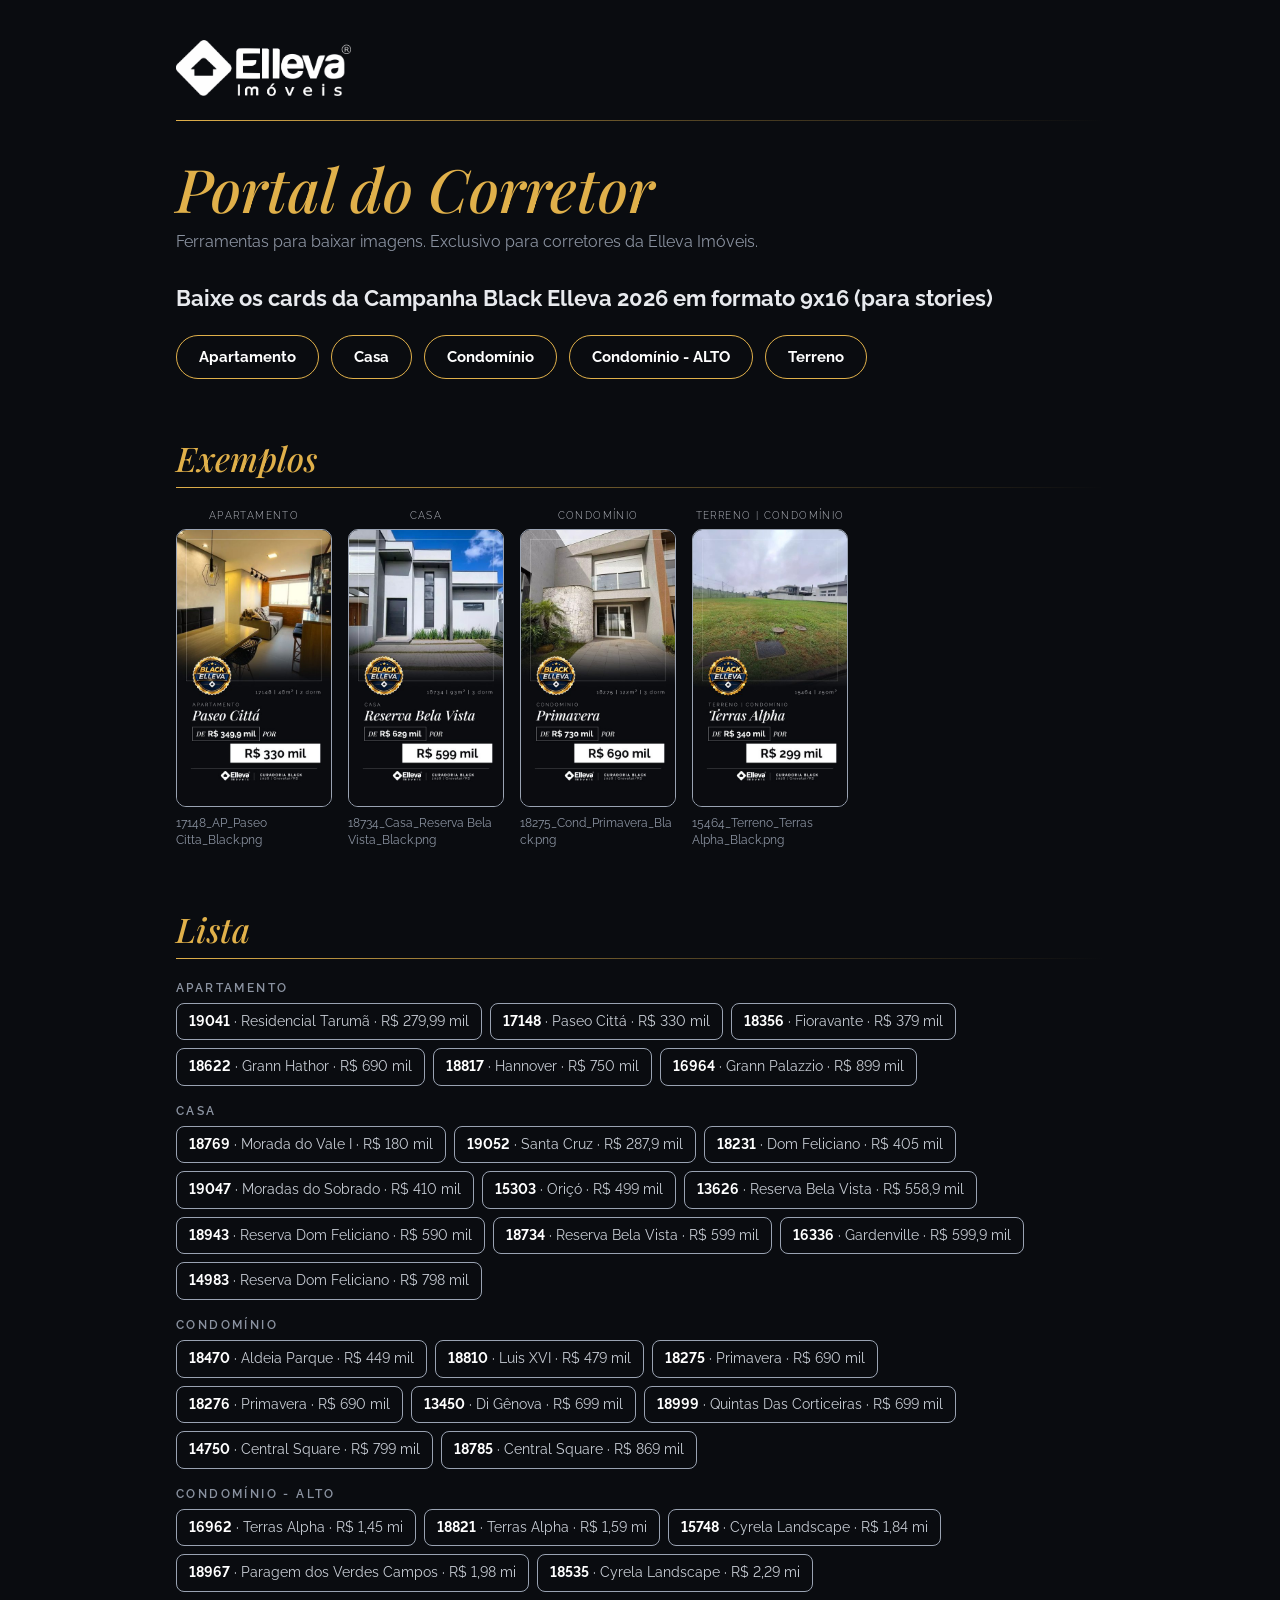
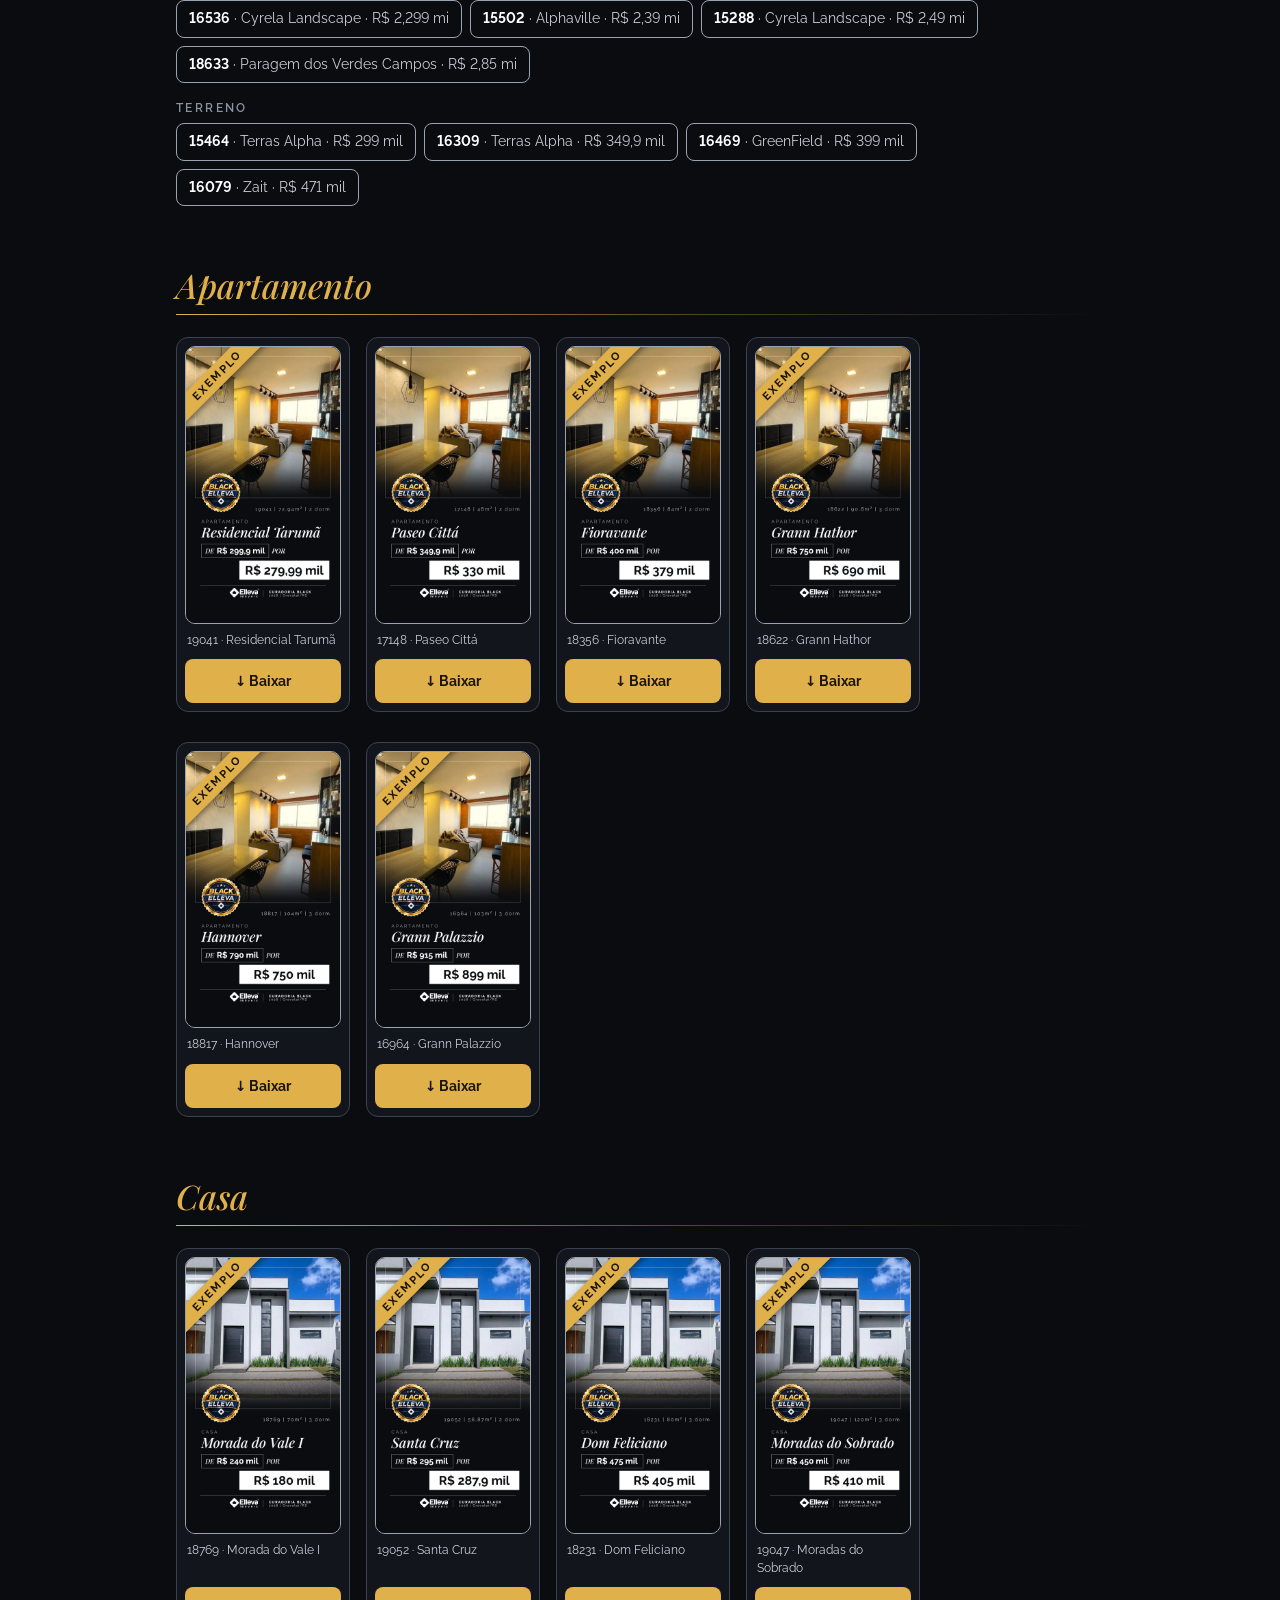
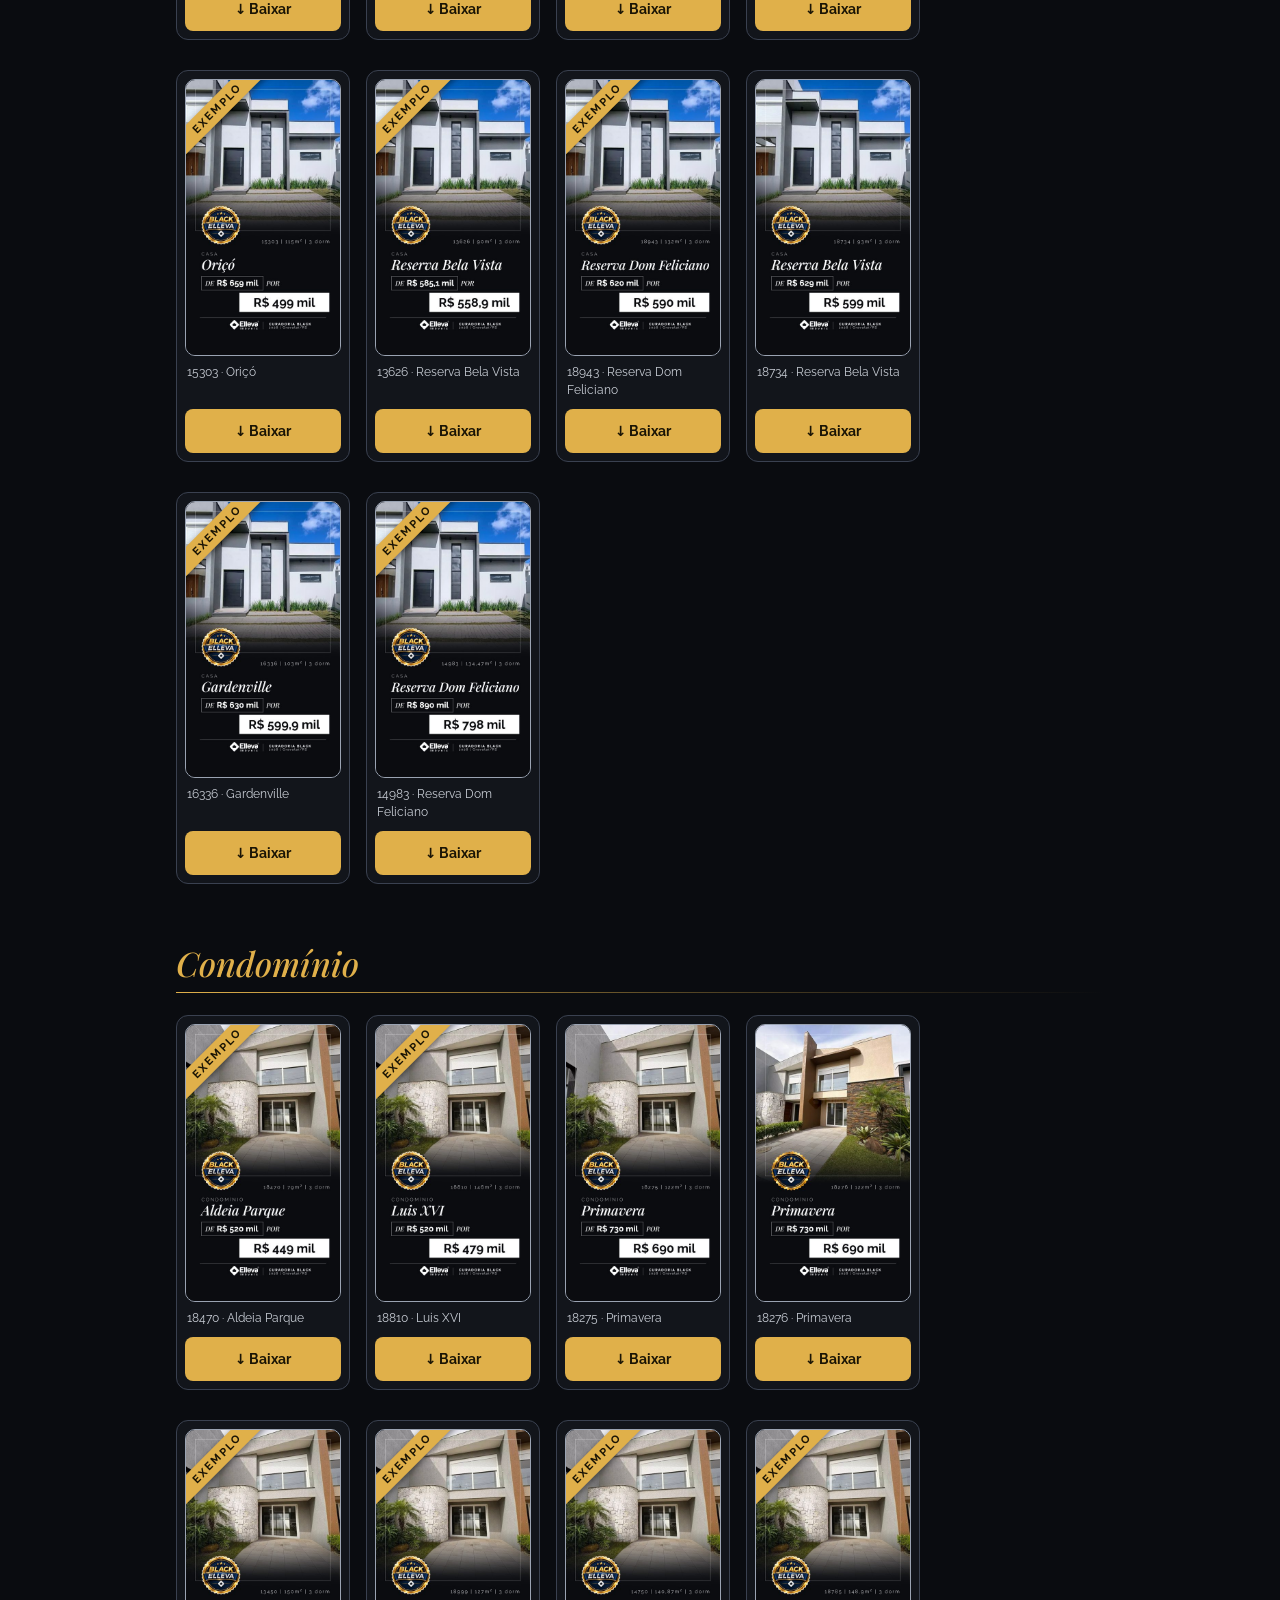
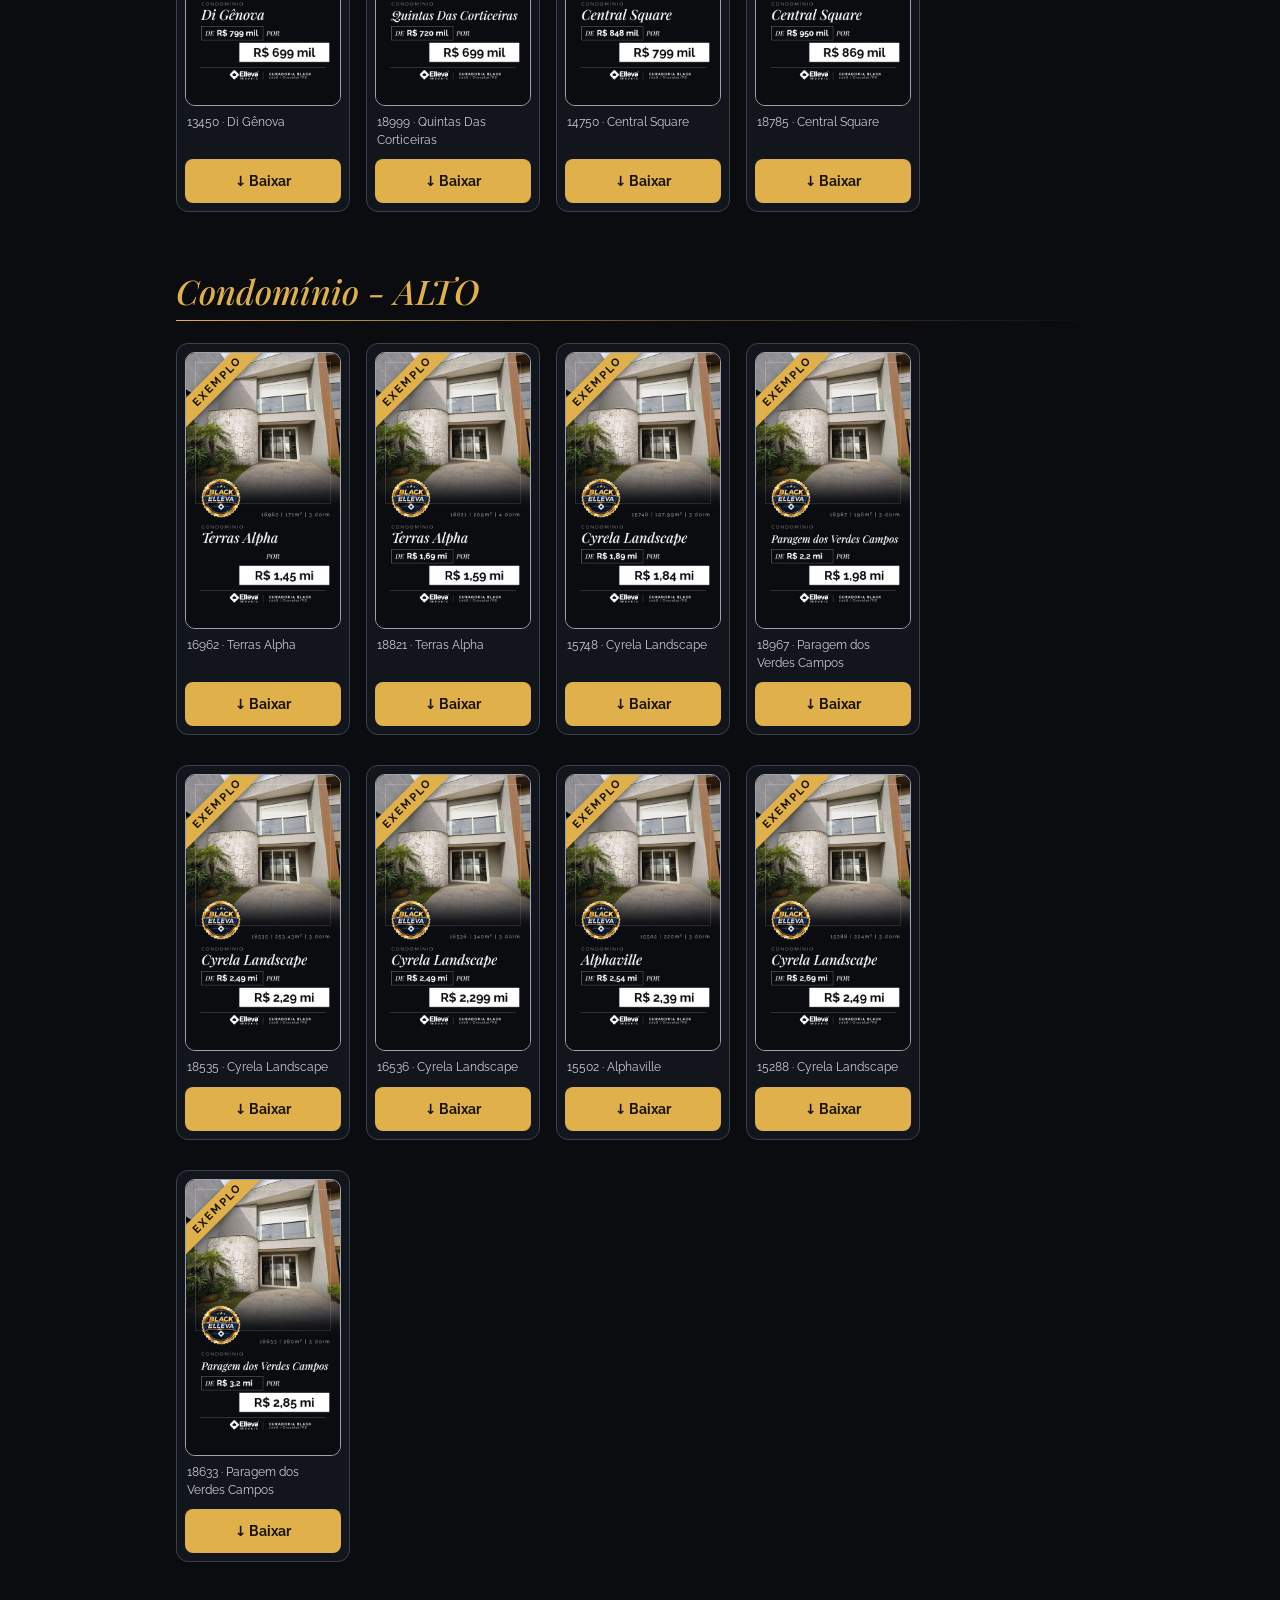
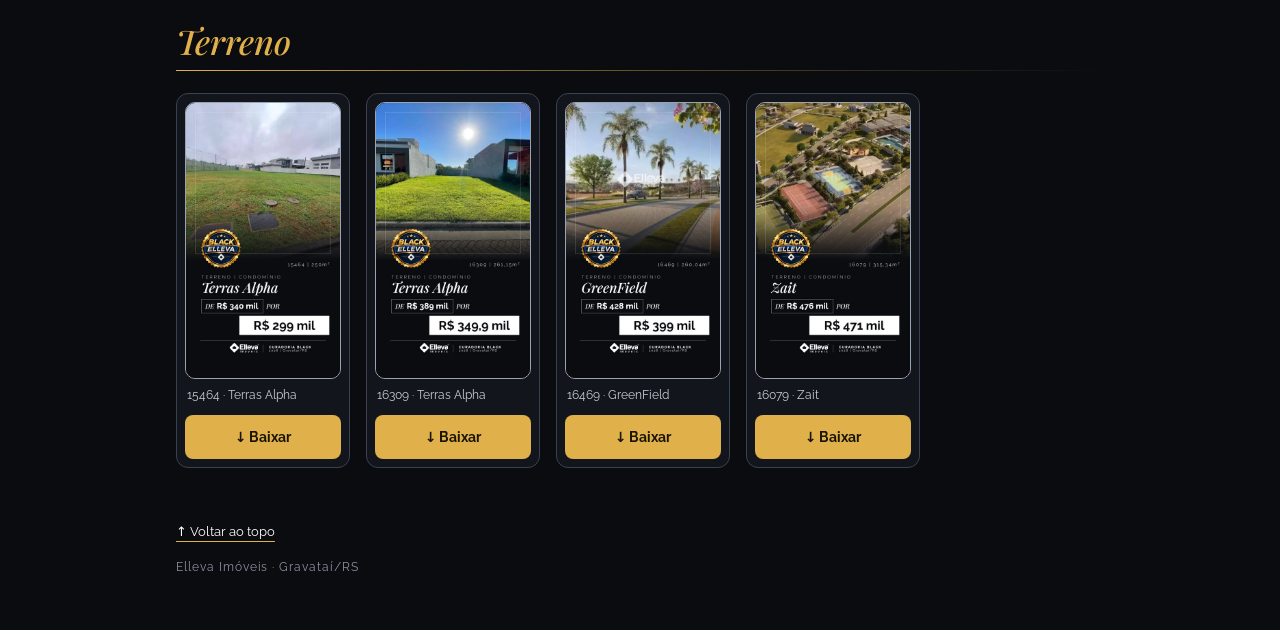
==== black-elleva/index.html @ c92aac35 "Pagina Black Elleva (cards para baixar), home ajustada e selo/fotos novos Co-Authored-By: Claude Son" ====
<!doctype html>
<html lang="pt-BR">
<head>
<meta charset="utf-8">
<meta name="viewport" content="width=device-width,initial-scale=1">
<meta name="robots" content="noindex,nofollow">
<title>Black Elleva | Portal do Corretor</title>
<link rel="stylesheet" href="../gerador-cards-black/fonts.css">
<style>
  :root{--bg:#0a0c10;--panel:#12151b;--line:#262b35;--edge:#9aa3b2;--tx:#e8eaee;--mut:#8b93a1;--gold:#e0b04a}
  *{box-sizing:border-box}
  html{scroll-behavior:smooth}
  body{margin:0;background:var(--bg);color:var(--tx);font-family:'Raleway',system-ui,sans-serif;min-height:100vh}
  .wrap{max-width:960px;margin:0 auto;padding:40px 16px 56px}
  .logo{display:block;height:56px;width:auto;margin:0 0 24px}
  .rule{display:flex;align-items:center;margin:0 0 34px}
  .rule b{flex:1;height:1px;background:linear-gradient(90deg,var(--gold),rgba(224,176,74,.35) 55%,rgba(224,176,74,0))}
  h1{color:var(--gold);font-family:'Playfair Display',serif;font-style:italic;font-weight:500;font-size:clamp(36px,7vw,60px);margin:10px 0 8px;line-height:1.1}
  .sub{color:var(--mut);font-size:16px;margin:0 0 28px;line-height:1.6}
  h2.camp{font-size:clamp(18px,3vw,22px);font-weight:700;margin:0 0 22px;line-height:1.4}
  .tipos{display:flex;flex-wrap:wrap;gap:12px;margin:0 0 40px}
  .tipos a{padding:12px 22px;border:1px solid var(--gold);border-radius:999px;color:#fff;text-decoration:none;font-weight:700;font-size:15px;transition:background .15s,color .15s}
  .tipos a:hover,.tipos a:focus-visible{background:var(--gold);color:#1a1405;outline:none}
  h3.sec{font-family:'Playfair Display',serif;font-style:italic;font-weight:500;font-size:clamp(26px,4.5vw,34px);color:var(--gold);margin:56px 0 6px;scroll-margin-top:20px}
  h3.sec + .rule{margin:0 0 22px}
  .exemplos,.grid{display:grid;grid-template-columns:repeat(4,1fr);gap:16px}
  figure{margin:0}
  .thumb{position:relative;display:block;border:1px solid var(--edge);border-radius:10px;overflow:hidden;aspect-ratio:9/16;background:#000;transition:border-color .15s}
  .thumb:hover,.thumb:focus-visible{border-color:var(--gold);outline:none}
  .thumb img{width:100%;height:100%;object-fit:cover;display:block}
  figcaption{margin-top:8px;font-size:12px;color:var(--mut);line-height:1.45;word-break:break-word}
  .ex{position:absolute;top:18px;left:-34px;width:130px;transform:rotate(-45deg);background:var(--gold);color:#1a1405;text-align:center;font-size:11px;font-weight:800;letter-spacing:.16em;padding:4px 0;text-transform:uppercase;box-shadow:0 2px 6px #0007}
  .lista{display:flex;flex-direction:column;gap:18px}
  .lista h4{margin:0 0 8px;font-size:12px;letter-spacing:.2em;text-transform:uppercase;color:var(--mut);font-weight:600}
  .chips{display:flex;flex-wrap:wrap;gap:8px}
  .chips a{max-width:100%;padding:8px 12px;border:1px solid var(--edge);border-radius:8px;font-size:14px;line-height:1.4;color:#c9ced6;text-decoration:none;font-variant-numeric:lining-nums;transition:border-color .15s,color .15s}
  .chips a b{color:#fff;font-weight:700}
  .chips a:hover b{color:var(--gold)}
  .chips a:hover,.chips a:focus-visible{border-color:var(--gold);color:var(--gold);outline:none}
  /* cada card = caixa única (imagem + legenda + Baixar), com folga entre as linhas, p/ ficar claro a qual imagem o botão pertence */
  .grid{max-width:744px;gap:30px 16px}
  .card{scroll-margin-top:20px;background:var(--panel);border:1px solid #3a4150;border-radius:12px;padding:8px;display:flex;flex-direction:column}
  .card:target{border-color:var(--gold);box-shadow:0 0 0 2px rgba(224,176,74,.45)}
  .card figcaption{flex:1;margin:8px 2px 0;color:#c9ced6}
  .dl{display:flex;align-items:center;justify-content:center;gap:6px;margin-top:10px;min-height:44px;padding:10px;border-radius:8px;background:var(--gold);color:#1a1405;text-align:center;text-decoration:none;font-weight:700;font-size:14px}
  .dl:hover,.dl:focus-visible{filter:brightness(1.08);outline:none}
  .topo{display:inline-block;margin-top:56px;color:#fff;font-size:13px;text-decoration:underline;text-decoration-color:var(--gold);text-underline-offset:5px}
  footer{margin-top:20px;color:var(--mut);font-size:12px;letter-spacing:.08em}
  /* exemplos: ~30% menores no desktop; no celular viram carrossel com cards grandes */
  .exemplos{max-width:672px}
  .ex-tit{margin:0 0 8px;font-weight:300;font-size:10px;letter-spacing:.14em;text-transform:uppercase;color:#b7bac2;text-align:center;white-space:nowrap}
  /* visualizador do exemplo */
  .lb{position:fixed;inset:0;z-index:50;background:rgba(5,6,9,.94);display:none;flex-direction:column;align-items:center;padding:14px 16px 18px}
  .lb.on{display:flex}
  .lb-bar{width:100%;max-width:960px;display:flex;align-items:center;justify-content:space-between;gap:12px;margin-bottom:12px}
  .lb button{background:var(--gold);color:#1a1405;border:0;border-radius:999px;padding:11px 22px;font:inherit;font-weight:700;font-size:15px;cursor:pointer}
  .lb-nome{color:var(--mut);font-size:12px;text-align:right;word-break:break-all}
  .lb-img{flex:1;min-height:0;display:flex;align-items:center;justify-content:center;width:100%}
  .lb-img img{max-width:100%;max-height:100%;object-fit:contain;border-radius:8px}
  @media(max-width:720px){
    .grid{grid-template-columns:repeat(2,1fr)}
    .exemplos{max-width:none;display:flex;overflow-x:auto;scroll-snap-type:x mandatory;scroll-padding-left:16px;gap:14px;margin:0 -16px;padding:0 16px 8px;-webkit-overflow-scrolling:touch}
    .exemplos figure{flex:0 0 64vw;max-width:280px;scroll-snap-align:start}
    .ex-tit{font-size:12px;letter-spacing:.18em}
  }
</style>
</head>
<body>
<div class="wrap">
  <a href="../"><img class="logo" src="../assets/logo-elleva-branco.png" alt="Elleva Imóveis – Portal do Corretor"></a>
  <div class="rule" aria-hidden="true"><b></b></div>
  <h1>Portal do Corretor</h1>
  <p class="sub">Ferramentas para baixar imagens. Exclusivo para corretores da Elleva Imóveis.</p>

  <h2 class="camp">Baixe os cards da Campanha Black Elleva 2026 em formato 9x16 (para stories)</h2>
  <nav class="tipos" id="tipos" aria-label="Tipos de imóvel"></nav>

  <h3 class="sec" id="exemplos">Exemplos</h3><div class="rule" aria-hidden="true"><b></b></div>
  <div class="exemplos" id="exemplos-grid"></div>

  <h3 class="sec" id="lista">Lista</h3><div class="rule" aria-hidden="true"><b></b></div>
  <div class="lista" id="lista-box"></div>

  <div id="secoes"></div>

  <a class="topo" href="#tipos">↑ Voltar ao topo</a>
  <footer>Elleva Imóveis · Gravataí/RS</footer>
</div>
<script src="manifest.js"></script>
<script>
(function(){
  const TIPOS=[['apartamento','Apartamento'],['casa','Casa'],['condominio','Condomínio'],['terreno','Terreno']];
  const enc=s=>encodeURIComponent(s).replace(/%2F/g,'/');
  const esc=s=>String(s).replace(/[&<>"]/g,c=>({'&':'&amp;','<':'&lt;','>':'&gt;','"':'&quot;'}[c]));
  const full=c=>`cards/${c.slug}/${enc(c.file)}`;
  const thumb=c=>`thumbs/${c.slug}/${c.codigo}.jpg`;
  const ribbon=c=>c.exemplo?'<span class="ex">Exemplo</span>':'';
  // mesmo formato de preço dos cards: R$ 330 mil / R$ 349,9 mil / R$ 1,98 mi
  const tn=(n,d)=>n.toFixed(d).replace(/\.?0+$/,'').replace('.',',');
  const preco=v=>!v?'':(v>=1e6?'R$ '+tn(v/1e6,3)+' mi':'R$ '+tn(v/1e3,2)+' mil');
  const rule='<div class="rule" aria-hidden="true"><b></b></div>';
  const by=t=>window.CARDS.filter(c=>c.slug===t).sort((a,b)=>(a.valor||0)-(b.valor||0));

  // grupos (botões, lista e seções): Condomínio é dividido em dois: até R$ 869 mil (18785) e a partir de R$ 1 mi (16962) = "ALTO"
  const GRUPOS=[];
  TIPOS.forEach(([s,n])=>{
    const l=by(s); if(!l.length) return;
    if(s==='condominio'){
      GRUPOS.push([s,n,l.filter(c=>c.valor<1e6)]);
      GRUPOS.push(['condominio-alto','Condomínio - ALTO',l.filter(c=>c.valor>=1e6)]);
    } else GRUPOS.push([s,n,l]);
  });
  const G=GRUPOS.filter(g=>g[2].length);

  document.getElementById('tipos').innerHTML=G.map(([id,n])=>`<a href="#${id}">${n}</a>`).join('');

  // exemplos: 1 por tipo (prefere um card já validado)
  document.getElementById('exemplos-grid').innerHTML=TIPOS.map(([s,n])=>{
    const l=by(s); const c=l.find(x=>!x.exemplo)||l[0]; if(!c) return '';
    const tit=s==='terreno'?'Terreno | Condomínio':n;
    return `<figure><div class="ex-tit">${tit}</div><a class="thumb lb-open" href="${full(c)}" data-nome="${esc(c.file)}"><img src="${thumb(c)}" alt="${esc(c.file)}" loading="lazy">${ribbon(c)}</a><figcaption>${esc(c.file)}</figcaption></figure>`;
  }).join('');

  // visualizador com botão Voltar (também fecha com ESC, toque fora ou gesto de voltar do celular)
  const lb=document.createElement('div'); lb.className='lb'; lb.setAttribute('role','dialog'); lb.setAttribute('aria-modal','true');
  lb.innerHTML='<div class="lb-bar"><button type="button" id="lb-voltar">← Voltar</button><span class="lb-nome" id="lb-nome"></span></div><div class="lb-img"><img id="lb-img" alt=""></div>';
  document.body.appendChild(lb);
  let aberto=false;
  function abrir(a){ document.getElementById('lb-img').src=a.getAttribute('href'); document.getElementById('lb-nome').textContent=a.dataset.nome||''; lb.classList.add('on'); document.body.style.overflow='hidden'; aberto=true; history.pushState({lb:1},''); document.getElementById('lb-voltar').focus(); }
  function fechar(fromPop){ if(!aberto) return; lb.classList.remove('on'); document.body.style.overflow=''; document.getElementById('lb-img').removeAttribute('src'); aberto=false; if(!fromPop && history.state && history.state.lb) history.back(); }
  document.getElementById('exemplos-grid').addEventListener('click',e=>{ const a=e.target.closest('.lb-open'); if(a){ e.preventDefault(); abrir(a); } });
  document.getElementById('lb-voltar').addEventListener('click',()=>fechar());
  lb.addEventListener('click',e=>{ if(e.target===lb||e.target.classList.contains('lb-img')) fechar(); });
  document.addEventListener('keydown',e=>{ if(e.key==='Escape') fechar(); });
  window.addEventListener('popstate',()=>fechar(true));

  // lista de códigos
  document.getElementById('lista-box').innerHTML=G.map(([id,n,l])=>
    `<div><h4>${n}</h4><div class="chips">${l.map(c=>`<a href="#c${c.codigo}"><b>${c.codigo}</b> · ${esc(c.nome)} · ${preco(c.valor)}</a>`).join('')}</div></div>`
  ).join('');

  // seções por tipo, do menor ao maior preço "por"
  document.getElementById('secoes').innerHTML=G.map(([id,n,l])=>{
    return `<h3 class="sec" id="${id}">${n}</h3>${rule}<div class="grid">`+l.map(c=>
      `<figure class="card" id="c${c.codigo}"><a class="thumb" href="${full(c)}" target="_blank" rel="noopener"><img src="${thumb(c)}" alt="${esc(c.file)}" loading="lazy">${ribbon(c)}</a><figcaption>${c.codigo} · ${esc(c.nome)}</figcaption><a class="dl" href="${full(c)}" download="${esc(c.file)}">↓ Baixar</a></figure>`
    ).join('')+'</div>';
  }).join('');
})();
</script>
</body>
</html>
---- gerador-cards-black/fonts.css ----
@font-face{font-family:'Playfair Display';font-style:italic;font-weight:500;font-display:block;src:url(fonts/PlayfairDisplay-italic-500-latin-ext.woff2) format('woff2');unicode-range:U+0100-02BA, U+02BD-02C5, U+02C7-02CC, U+02CE-02D7, U+02DD-02FF, U+0304, U+0308, U+0329, U+1D00-1DBF, U+1E00-1E9F, U+1EF2-1EFF, U+2020, U+20A0-20AB, U+20AD-20C4, U+2113, U+2C60-2C7F, U+A720-A7FF;}
@font-face{font-family:'Playfair Display';font-style:italic;font-weight:500;font-display:block;src:url(fonts/PlayfairDisplay-italic-500-latin.woff2) format('woff2');unicode-range:U+0000-00FF, U+0131, U+0152-0153, U+02BB-02BC, U+02C6, U+02DA, U+02DC, U+0304, U+0308, U+0329, U+2000-206F, U+20AC, U+2122, U+2191, U+2193, U+2212, U+2215, U+FEFF, U+FFFD;}
@font-face{font-family:'Playfair Display';font-style:italic;font-weight:600;font-display:block;src:url(fonts/PlayfairDisplay-italic-600-latin-ext.woff2) format('woff2');unicode-range:U+0100-02BA, U+02BD-02C5, U+02C7-02CC, U+02CE-02D7, U+02DD-02FF, U+0304, U+0308, U+0329, U+1D00-1DBF, U+1E00-1E9F, U+1EF2-1EFF, U+2020, U+20A0-20AB, U+20AD-20C4, U+2113, U+2C60-2C7F, U+A720-A7FF;}
@font-face{font-family:'Playfair Display';font-style:italic;font-weight:600;font-display:block;src:url(fonts/PlayfairDisplay-italic-600-latin.woff2) format('woff2');unicode-range:U+0000-00FF, U+0131, U+0152-0153, U+02BB-02BC, U+02C6, U+02DA, U+02DC, U+0304, U+0308, U+0329, U+2000-206F, U+20AC, U+2122, U+2191, U+2193, U+2212, U+2215, U+FEFF, U+FFFD;}
@font-face{font-family:'Raleway';font-style:normal;font-weight:300;font-display:block;src:url(fonts/Raleway-normal-300-latin-ext.woff2) format('woff2');unicode-range:U+0100-02BA, U+02BD-02C5, U+02C7-02CC, U+02CE-02D7, U+02DD-02FF, U+0304, U+0308, U+0329, U+1D00-1DBF, U+1E00-1E9F, U+1EF2-1EFF, U+2020, U+20A0-20AB, U+20AD-20C4, U+2113, U+2C60-2C7F, U+A720-A7FF;}
@font-face{font-family:'Raleway';font-style:normal;font-weight:300;font-display:block;src:url(fonts/Raleway-normal-300-latin.woff2) format('woff2');unicode-range:U+0000-00FF, U+0131, U+0152-0153, U+02BB-02BC, U+02C6, U+02DA, U+02DC, U+0304, U+0308, U+0329, U+2000-206F, U+20AC, U+2122, U+2191, U+2193, U+2212, U+2215, U+FEFF, U+FFFD;}
@font-face{font-family:'Raleway';font-style:normal;font-weight:400;font-display:block;src:url(fonts/Raleway-normal-400-latin-ext.woff2) format('woff2');unicode-range:U+0100-02BA, U+02BD-02C5, U+02C7-02CC, U+02CE-02D7, U+02DD-02FF, U+0304, U+0308, U+0329, U+1D00-1DBF, U+1E00-1E9F, U+1EF2-1EFF, U+2020, U+20A0-20AB, U+20AD-20C4, U+2113, U+2C60-2C7F, U+A720-A7FF;}
@font-face{font-family:'Raleway';font-style:normal;font-weight:400;font-display:block;src:url(fonts/Raleway-normal-400-latin.woff2) format('woff2');unicode-range:U+0000-00FF, U+0131, U+0152-0153, U+02BB-02BC, U+02C6, U+02DA, U+02DC, U+0304, U+0308, U+0329, U+2000-206F, U+20AC, U+2122, U+2191, U+2193, U+2212, U+2215, U+FEFF, U+FFFD;}
@font-face{font-family:'Raleway';font-style:normal;font-weight:600;font-display:block;src:url(fonts/Raleway-normal-600-latin-ext.woff2) format('woff2');unicode-range:U+0100-02BA, U+02BD-02C5, U+02C7-02CC, U+02CE-02D7, U+02DD-02FF, U+0304, U+0308, U+0329, U+1D00-1DBF, U+1E00-1E9F, U+1EF2-1EFF, U+2020, U+20A0-20AB, U+20AD-20C4, U+2113, U+2C60-2C7F, U+A720-A7FF;}
@font-face{font-family:'Raleway';font-style:normal;font-weight:600;font-display:block;src:url(fonts/Raleway-normal-600-latin.woff2) format('woff2');unicode-range:U+0000-00FF, U+0131, U+0152-0153, U+02BB-02BC, U+02C6, U+02DA, U+02DC, U+0304, U+0308, U+0329, U+2000-206F, U+20AC, U+2122, U+2191, U+2193, U+2212, U+2215, U+FEFF, U+FFFD;}
@font-face{font-family:'Raleway';font-style:normal;font-weight:700;font-display:block;src:url(fonts/Raleway-normal-700-latin-ext.woff2) format('woff2');unicode-range:U+0100-02BA, U+02BD-02C5, U+02C7-02CC, U+02CE-02D7, U+02DD-02FF, U+0304, U+0308, U+0329, U+1D00-1DBF, U+1E00-1E9F, U+1EF2-1EFF, U+2020, U+20A0-20AB, U+20AD-20C4, U+2113, U+2C60-2C7F, U+A720-A7FF;}
@font-face{font-family:'Raleway';font-style:normal;font-weight:700;font-display:block;src:url(fonts/Raleway-normal-700-latin.woff2) format('woff2');unicode-range:U+0000-00FF, U+0131, U+0152-0153, U+02BB-02BC, U+02C6, U+02DA, U+02DC, U+0304, U+0308, U+0329, U+2000-206F, U+20AC, U+2122, U+2191, U+2193, U+2212, U+2215, U+FEFF, U+FFFD;}
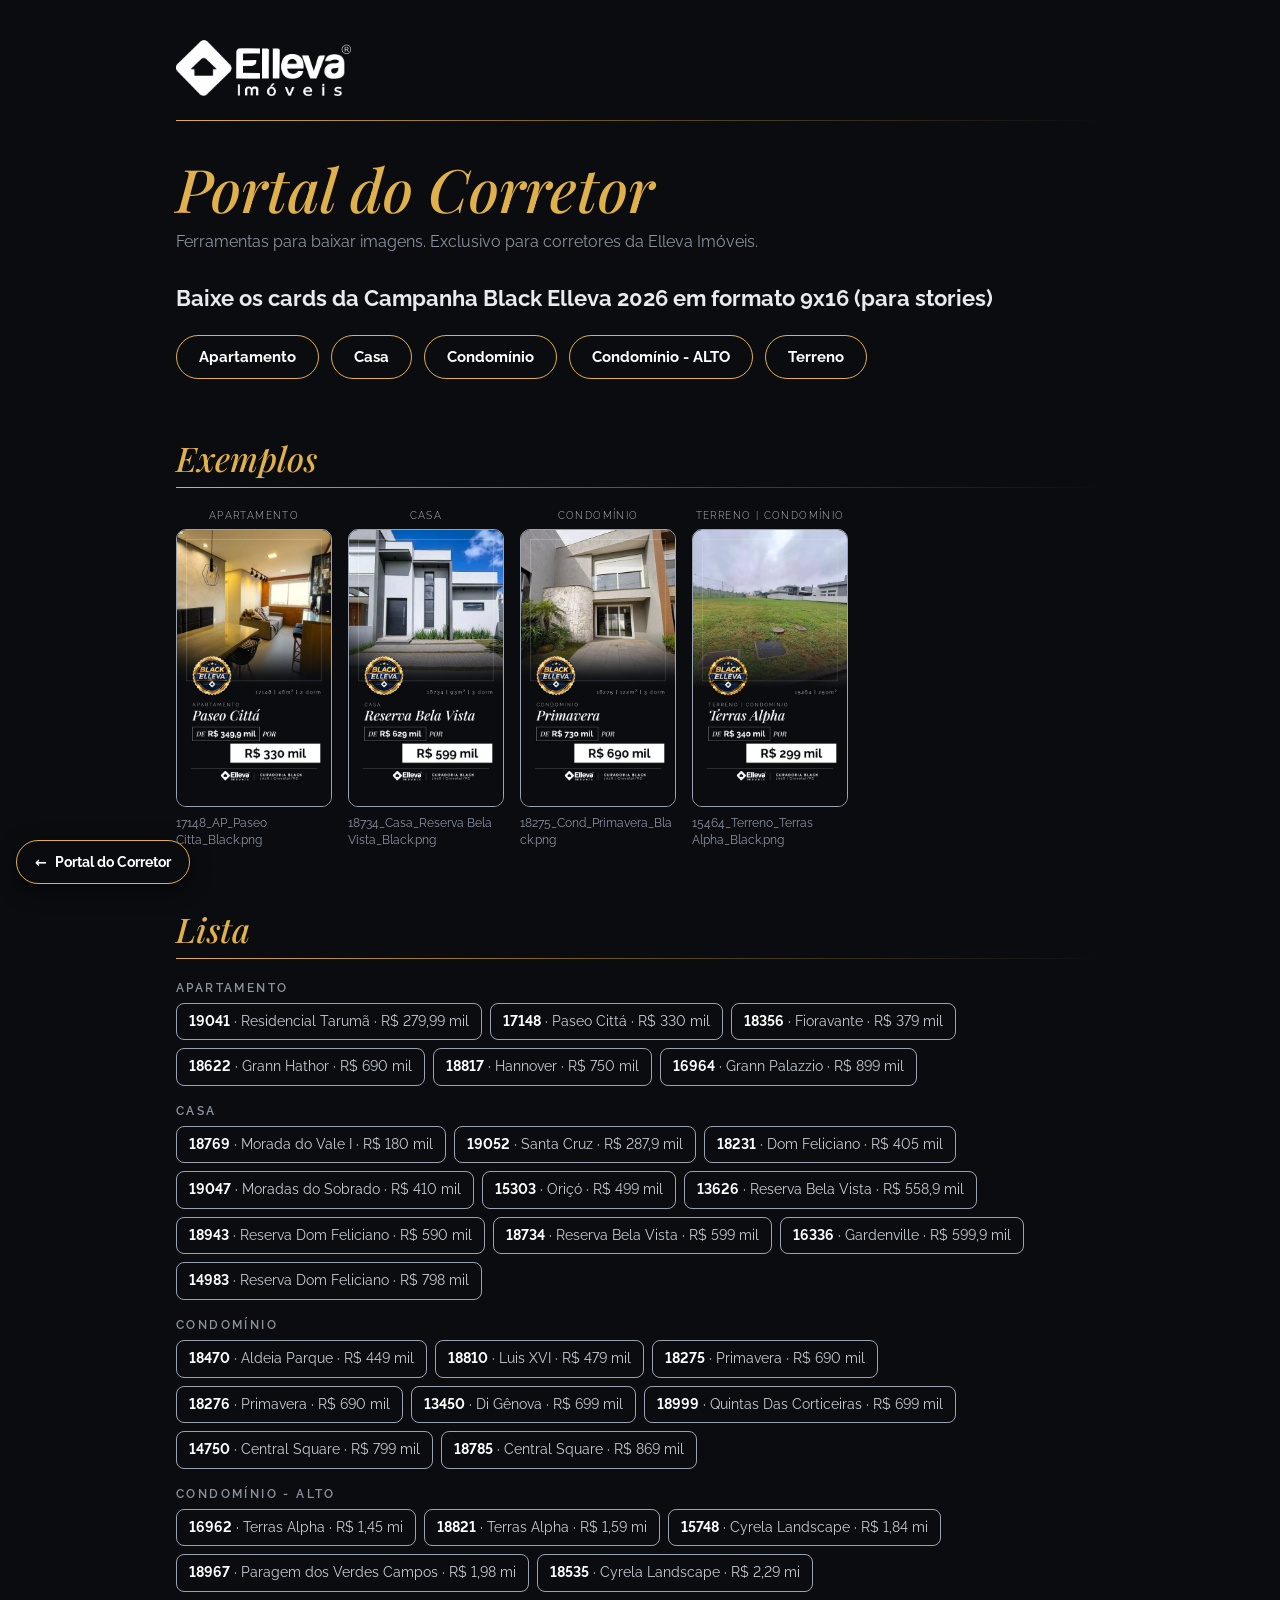
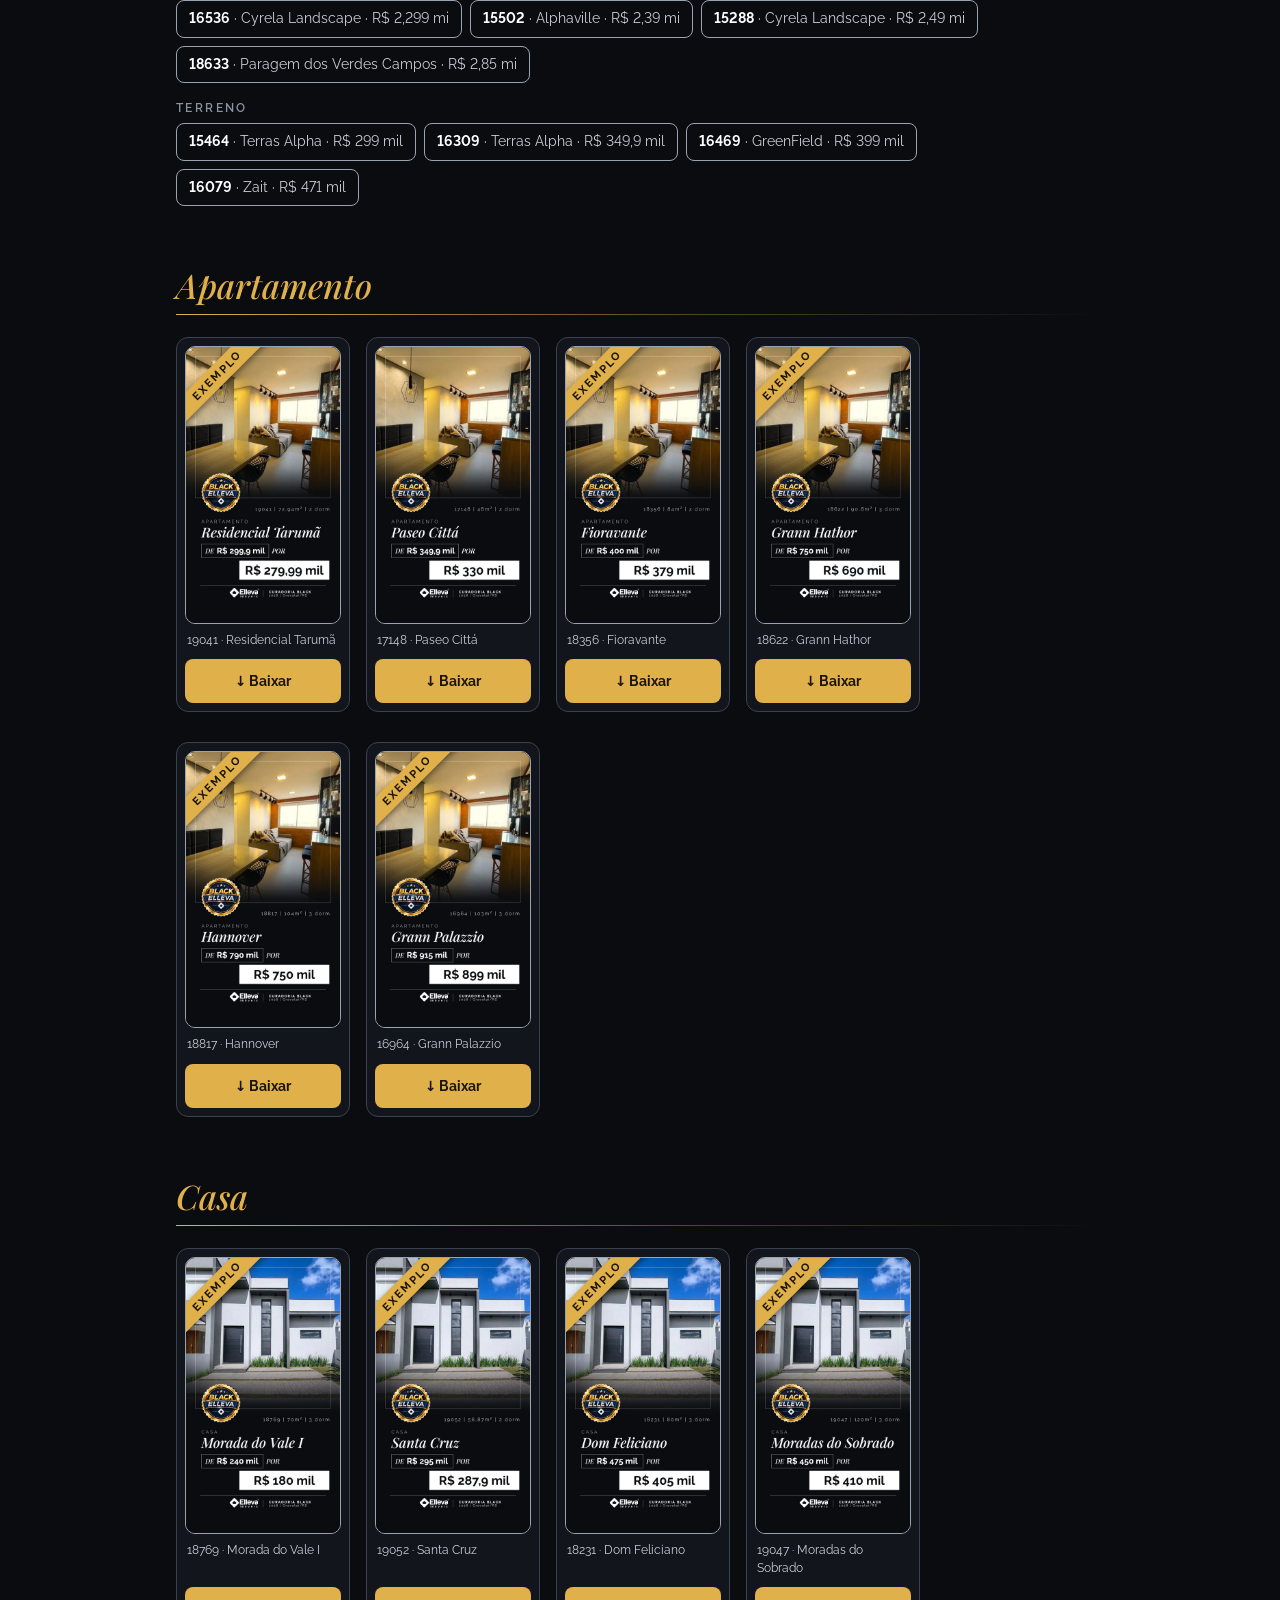
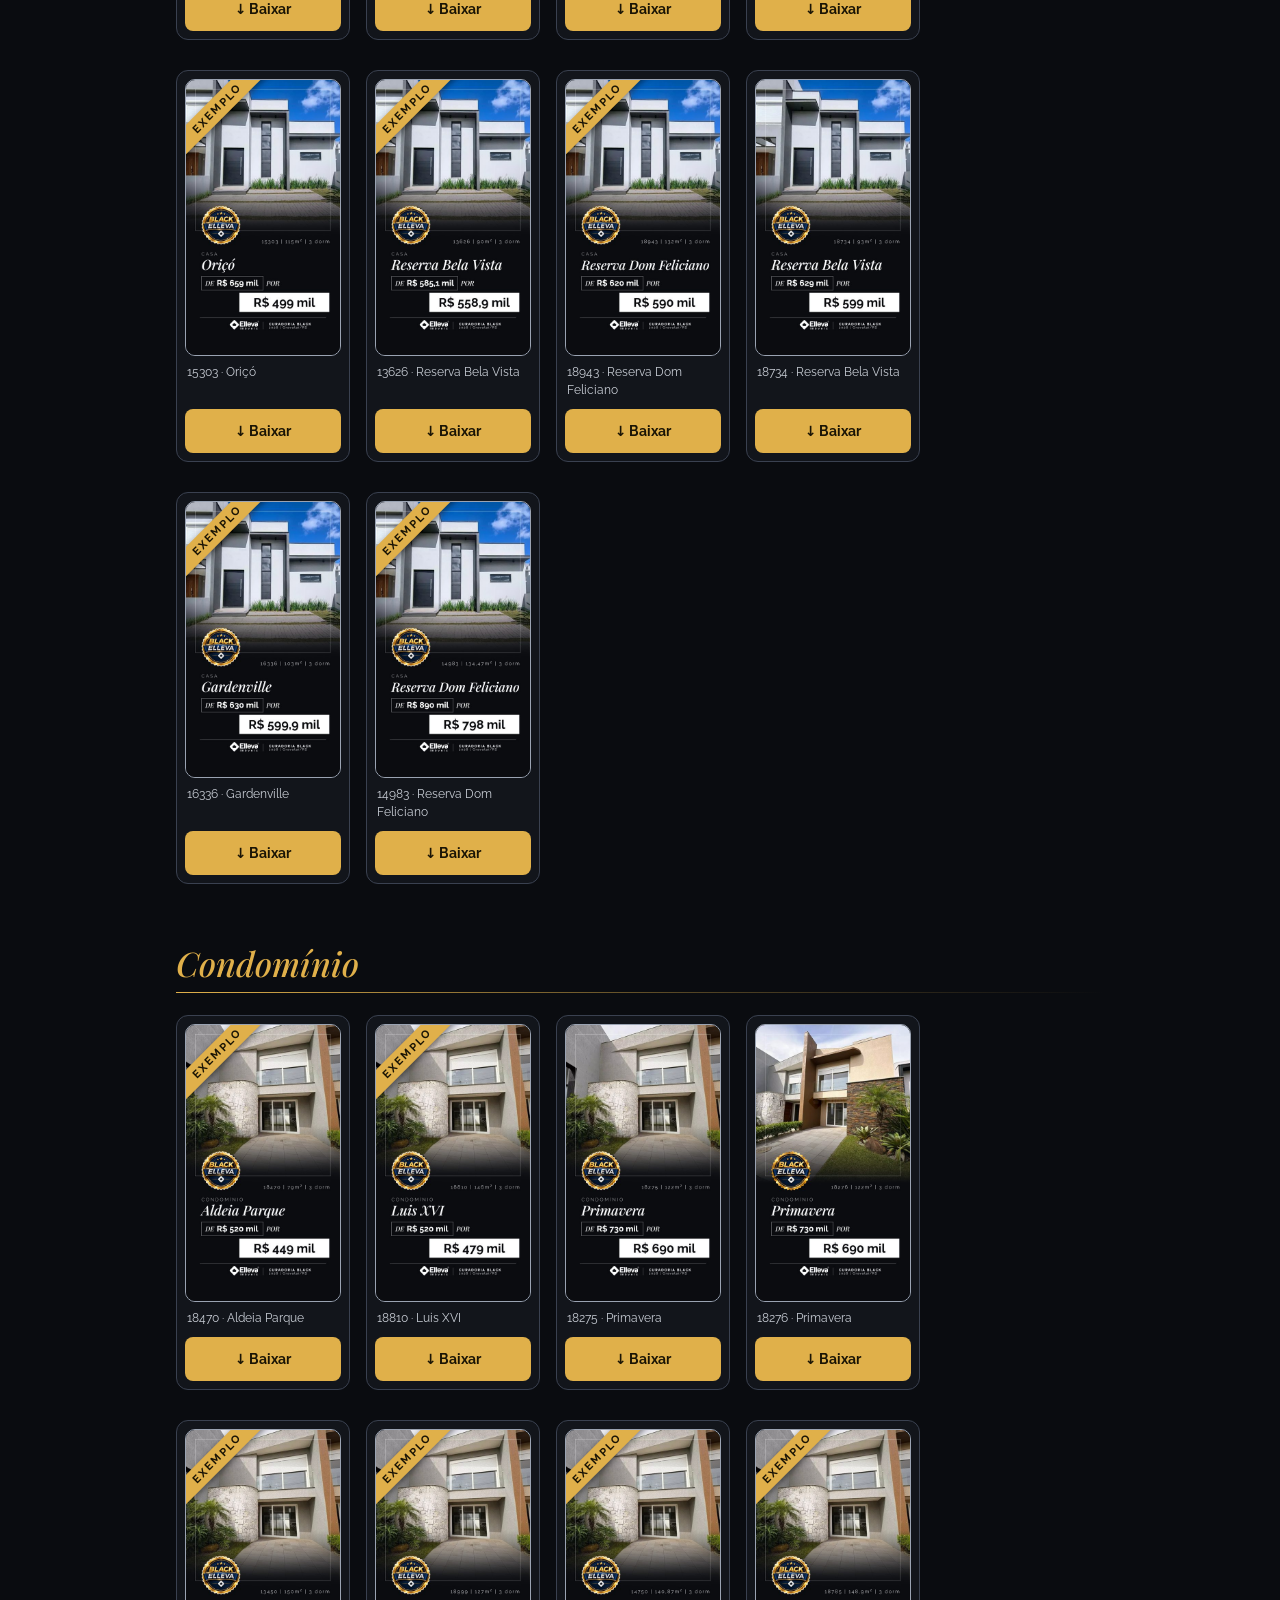
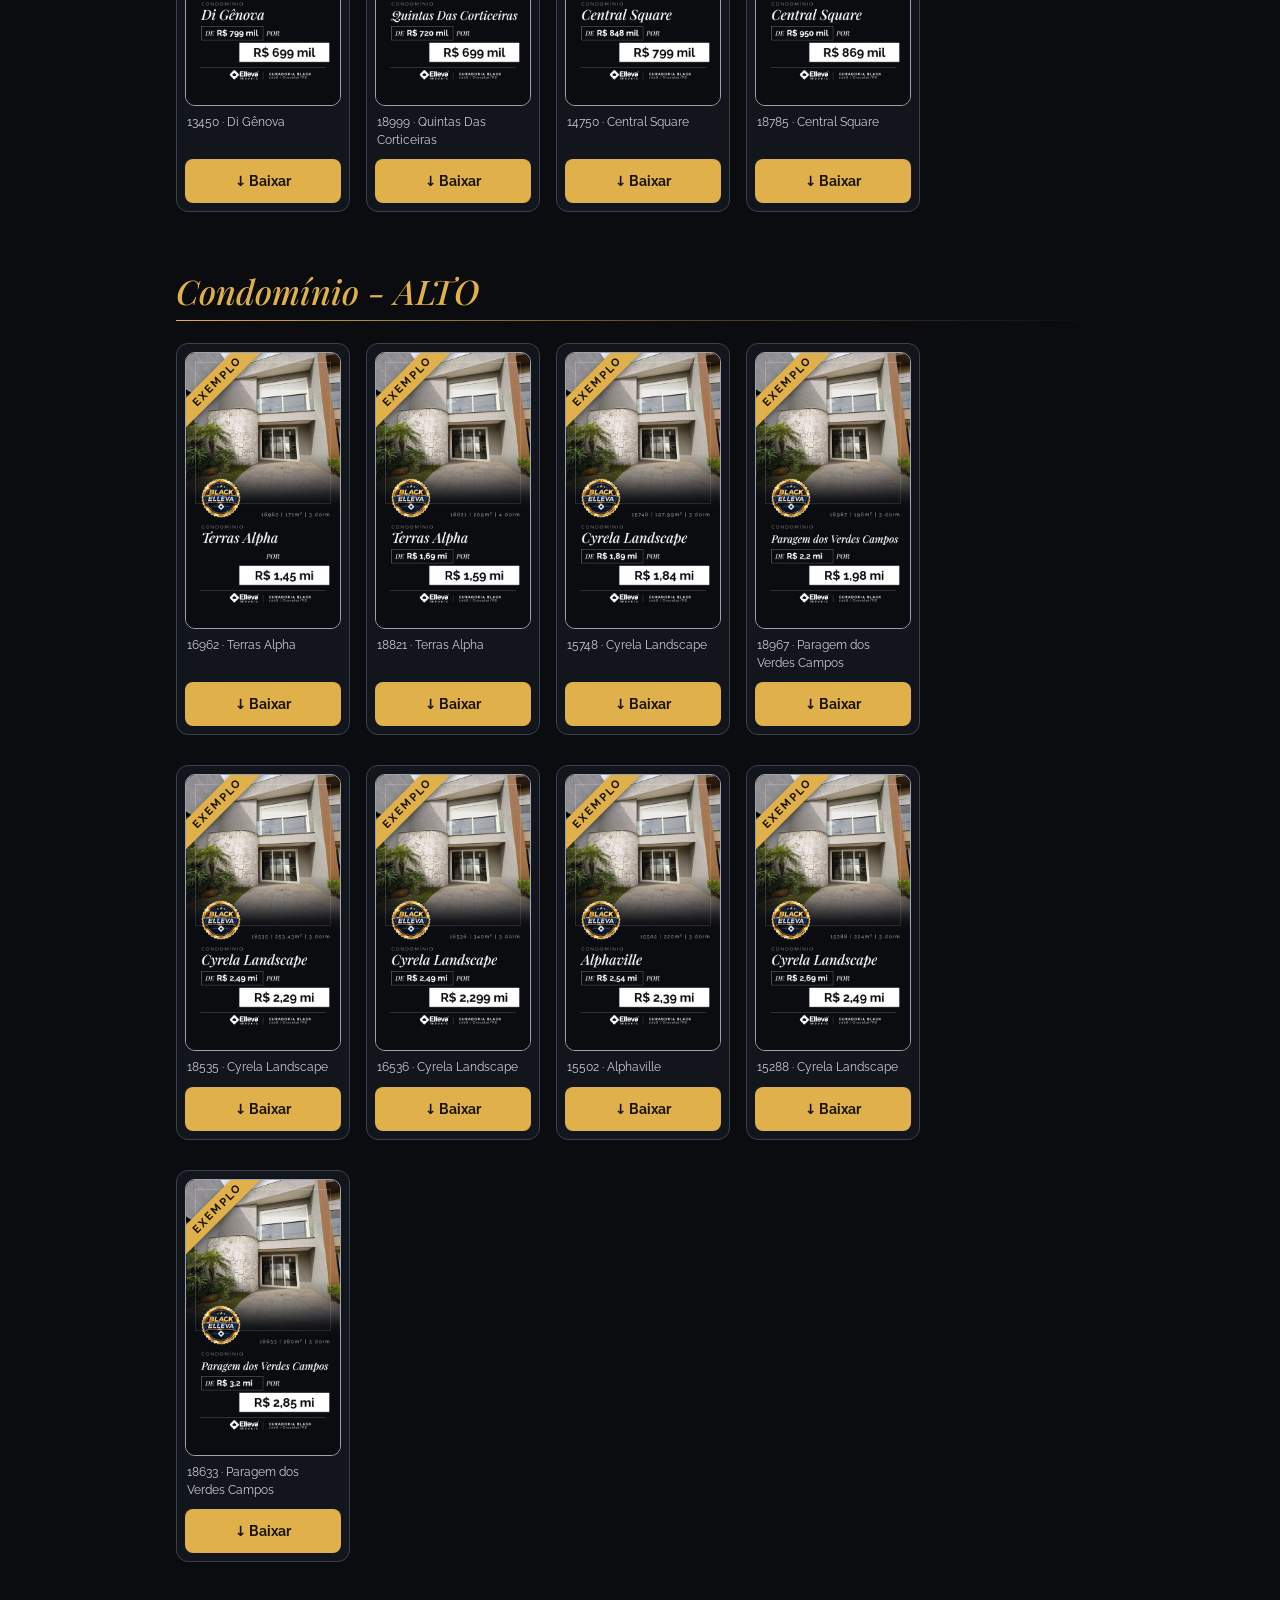
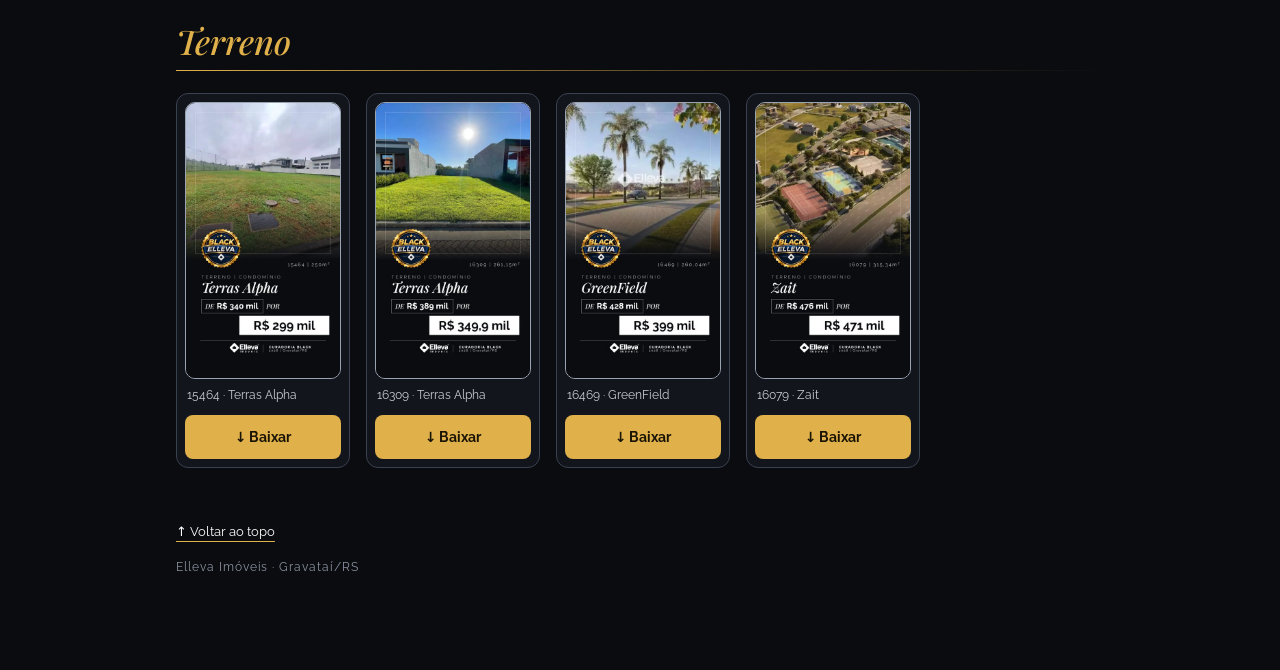
==== commit 7d97403d: "Black Elleva: botao suspenso para voltar ao Portal do Corretor Co-Authored-By: Claude Sonnet 5.5 <no" ====
--- a/black-elleva/index.html
+++ b/black-elleva/index.html
@@ -44,6 +44,12 @@
   .card figcaption{flex:1;margin:8px 2px 0;color:#c9ced6}
   .dl{display:flex;align-items:center;justify-content:center;gap:6px;margin-top:10px;min-height:44px;padding:10px;border-radius:8px;background:var(--gold);color:#1a1405;text-align:center;text-decoration:none;font-weight:700;font-size:14px}
   .dl:hover,.dl:focus-visible{filter:brightness(1.08);outline:none}
+  /* botão suspenso que acompanha a navegação: volta ao portal */
+  .voltar-portal{position:fixed;left:16px;bottom:calc(16px + env(safe-area-inset-bottom));z-index:40;display:inline-flex;align-items:center;gap:8px;min-height:44px;padding:0 18px;border-radius:999px;background:rgba(10,12,16,.92);border:1px solid var(--gold);color:#fff;font-weight:700;font-size:14px;text-decoration:none;box-shadow:0 6px 20px rgba(0,0,0,.55);-webkit-backdrop-filter:blur(6px);backdrop-filter:blur(6px);transition:background .15s,color .15s}
+  .voltar-portal:hover,.voltar-portal:focus-visible{background:var(--gold);color:#1a1405;outline:none}
+  .wrap{padding-bottom:96px}
+  .vp-c{display:none}
+  @media(max-width:720px){.voltar-portal{padding:0 16px;font-size:13px}.vp-l{display:none}.vp-c{display:inline}}
   .topo{display:inline-block;margin-top:56px;color:#fff;font-size:13px;text-decoration:underline;text-decoration-color:var(--gold);text-underline-offset:5px}
   footer{margin-top:20px;color:var(--mut);font-size:12px;letter-spacing:.08em}
   /* exemplos: ~30% menores no desktop; no celular viram carrossel com cards grandes */
@@ -86,6 +92,7 @@
   <a class="topo" href="#tipos">↑ Voltar ao topo</a>
   <footer>Elleva Imóveis · Gravataí/RS</footer>
 </div>
+<a class="voltar-portal" href="../" aria-label="Voltar ao Portal do Corretor">← <span class="vp-l">Portal do Corretor</span><span class="vp-c">Portal</span></a>
 <script src="manifest.js"></script>
 <script>
 (function(){
